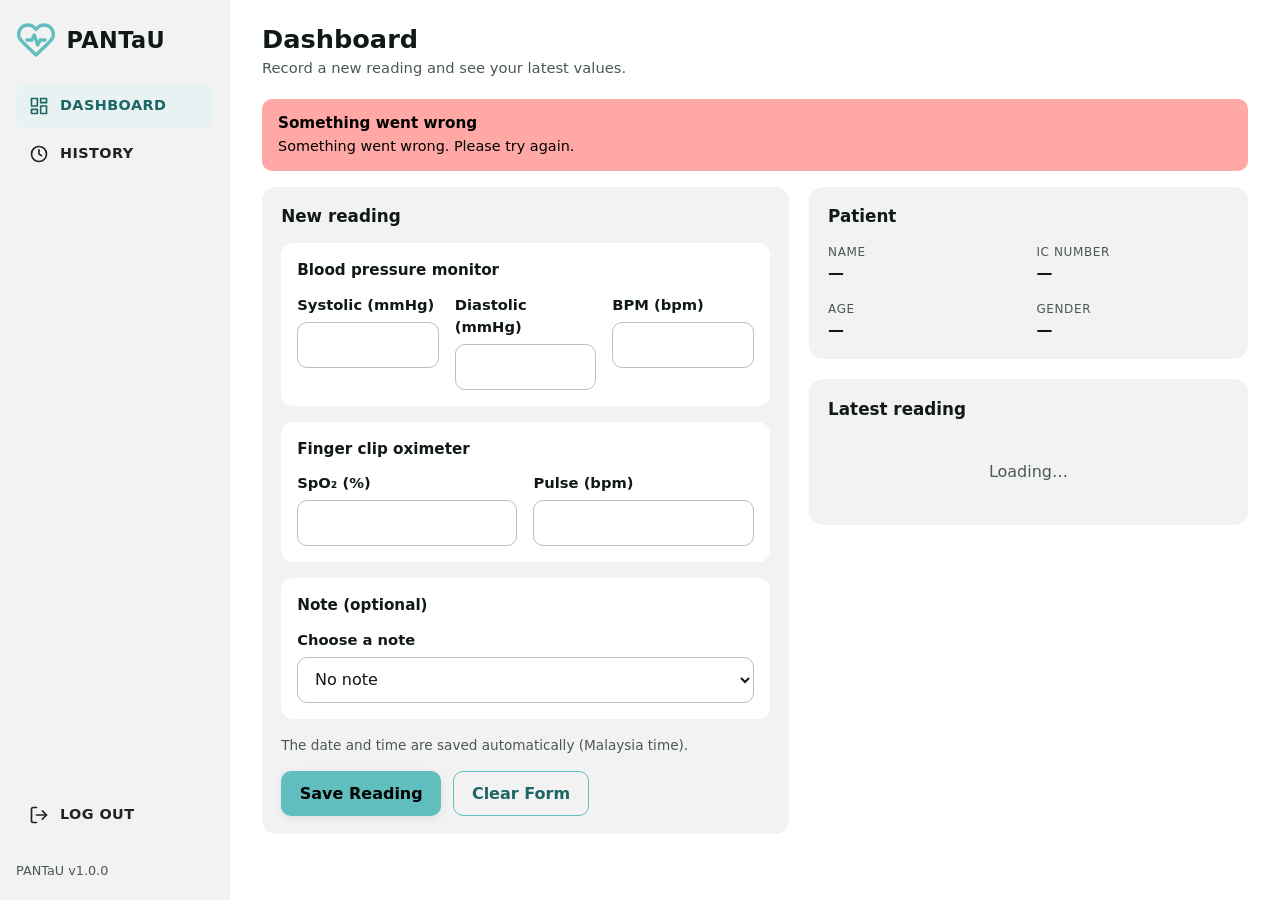
==== dashboard.html @ 0a1cf60d "first commit" ====
<!DOCTYPE html>
<html lang="en">
<head>
  <meta charset="UTF-8">
  <meta name="viewport" content="width=device-width, initial-scale=1.0">
  <title>PANTaU — Dashboard</title>
  <link rel="stylesheet" href="index.css">
</head>
<body>
  <div class="app">

    <!-- Sidebar (desktop) / bottom bar (phone) -->
    <aside class="sidebar">
      <div class="brand">
        <svg class="brand__logo" viewBox="0 0 24 24" fill="none" stroke="currentColor" stroke-width="2" stroke-linecap="round" stroke-linejoin="round" aria-hidden="true">
          <path d="M20.8 4.6a5.5 5.5 0 0 0-7.8 0L12 5.7l-1-1.1a5.5 5.5 0 0 0-7.8 7.8l1 1.1L12 21l7.8-7.5 1-1.1a5.5 5.5 0 0 0 0-7.8z"/>
          <polyline points="6.5 12 9.5 12 11 9 13 15 14.5 12 17.5 12"/>
        </svg>
        <span class="brand__name">PANTaU</span>
      </div>

      <nav class="nav" aria-label="Main menu">
        <button type="button" class="nav__item is-active" data-view="dashboard" aria-current="page">
          <svg viewBox="0 0 24 24" fill="none" stroke="currentColor" stroke-width="2" stroke-linecap="round" stroke-linejoin="round" aria-hidden="true"><rect x="3" y="3" width="7" height="9"/><rect x="14" y="3" width="7" height="5"/><rect x="14" y="12" width="7" height="9"/><rect x="3" y="16" width="7" height="5"/></svg>
          <span>Dashboard</span>
        </button>
        <button type="button" class="nav__item" data-view="history">
          <svg viewBox="0 0 24 24" fill="none" stroke="currentColor" stroke-width="2" stroke-linecap="round" stroke-linejoin="round" aria-hidden="true"><circle cx="12" cy="12" r="9"/><polyline points="12 7 12 12 15 14"/></svg>
          <span>History</span>
        </button>
        <button type="button" class="nav__item nav__item--logout" id="logoutBtn">
          <svg viewBox="0 0 24 24" fill="none" stroke="currentColor" stroke-width="2" stroke-linecap="round" stroke-linejoin="round" aria-hidden="true"><path d="M9 21H5a2 2 0 0 1-2-2V5a2 2 0 0 1 2-2h4"/><polyline points="16 17 21 12 16 7"/><line x1="21" y1="12" x2="9" y2="12"/></svg>
          <span>Log out</span>
        </button>
      </nav>

      <p class="sidebar__foot">PANTaU v1.0.0</p>
    </aside>

    <main class="main">
      <div class="mobile-brand">
        <svg class="brand__logo" viewBox="0 0 24 24" fill="none" stroke="currentColor" stroke-width="2" stroke-linecap="round" stroke-linejoin="round" aria-hidden="true">
          <path d="M20.8 4.6a5.5 5.5 0 0 0-7.8 0L12 5.7l-1-1.1a5.5 5.5 0 0 0-7.8 7.8l1 1.1L12 21l7.8-7.5 1-1.1a5.5 5.5 0 0 0 0-7.8z"/>
          <polyline points="6.5 12 9.5 12 11 9 13 15 14.5 12 17.5 12"/>
        </svg>
        <span>PANTaU</span>
      </div>

      <header class="topbar">
        <div>
          <h1 id="pageTitle">Dashboard</h1>
          <p id="pageSub">Record a new reading and see your latest values.</p>
        </div>
      </header>

      <div id="alertArea" aria-live="polite"></div>

      <!-- DASHBOARD VIEW -->
      <section id="view-dashboard" class="view">
        <div class="two-col">

          <!-- New reading form -->
          <div class="card">
            <h2 class="card__title">New reading</h2>
            <div id="formAlert" aria-live="polite"></div>
            <form id="readingForm" class="form" novalidate>

              <div class="group" role="group" aria-labelledby="bpTitle">
                <h3 class="group__title" id="bpTitle">Blood pressure monitor</h3>
                <div class="form-grid">
                  <div class="field">
                    <label for="systolic">Systolic (mmHg)</label>
                    <input class="input" id="systolic" type="number" inputmode="numeric" step="1" aria-describedby="systolic-error">
                    <p class="field__error" id="systolic-error" hidden></p>
                  </div>
                  <div class="field">
                    <label for="diastolic">Diastolic (mmHg)</label>
                    <input class="input" id="diastolic" type="number" inputmode="numeric" step="1" aria-describedby="diastolic-error">
                    <p class="field__error" id="diastolic-error" hidden></p>
                  </div>
                  <div class="field">
                    <label for="bpBpm">BPM (bpm)</label>
                    <input class="input" id="bpBpm" type="number" inputmode="numeric" step="1" aria-describedby="bpBpm-error">
                    <p class="field__error" id="bpBpm-error" hidden></p>
                  </div>
                </div>
              </div>

              <div class="group" role="group" aria-labelledby="oxiTitle">
                <h3 class="group__title" id="oxiTitle">Finger clip oximeter</h3>
                <div class="form-grid">
                  <div class="field">
                    <label for="spo2">SpO₂ (%)</label>
                    <input class="input" id="spo2" type="number" inputmode="numeric" step="1" aria-describedby="spo2-error">
                    <p class="field__error" id="spo2-error" hidden></p>
                  </div>
                  <div class="field">
                    <label for="oxiBpm">Pulse (bpm)</label>
                    <input class="input" id="oxiBpm" type="number" inputmode="numeric" step="1" aria-describedby="oxiBpm-error">
                    <p class="field__error" id="oxiBpm-error" hidden></p>
                  </div>
                </div>
              </div>

              <div class="group" role="group" aria-labelledby="noteTitle">
                <h3 class="group__title" id="noteTitle">Note (optional)</h3>
                <div class="form-grid">
                  <div class="field">
                    <label for="noteSelect">Choose a note</label>
                    <select class="input" id="noteSelect">
                      <option value="">No note</option>
                      <option>Before eating</option>
                      <option>After eating</option>
                      <option>Sleeping</option>
                      <option>Woke up early morning</option>
                      <option>Lying down</option>
                      <option>Sitting</option>
                      <option value="__other">Other (type your own)</option>
                    </select>
                  </div>
                  <div class="field" id="noteOtherField" hidden>
                    <label for="noteOther">Your note</label>
                    <input class="input" id="noteOther" type="text" maxlength="100" aria-describedby="noteOther-error">
                    <p class="field__error" id="noteOther-error" hidden></p>
                  </div>
                </div>
              </div>

              <p class="hint">The date and time are saved automatically (Malaysia time).</p>

              <div class="actions">
                <button type="submit" class="btn btn--primary" id="saveBtn">Save Reading</button>
                <button type="button" class="btn btn--outline" id="clearBtn">Clear Form</button>
              </div>
            </form>
          </div>

          <!-- Patient + latest reading -->
          <div class="col">
            <div class="card">
              <h2 class="card__title">Patient</h2>
              <dl class="patient">
                <div class="kv"><dt>Name</dt><dd id="ptName">—</dd></div>
                <div class="kv"><dt>IC number</dt><dd id="ptIc">—</dd></div>
                <div class="kv"><dt>Age</dt><dd id="ptAge">—</dd></div>
                <div class="kv"><dt>Gender</dt><dd id="ptGender">—</dd></div>
              </dl>
            </div>

            <div class="card">
              <h2 class="card__title">Latest reading</h2>
              <p class="empty" id="latestEmpty">Loading…</p>
              <div id="latestWrap" hidden>
                <div class="stats">
                  <div class="stat"><p class="stat__label">Blood pressure</p><p class="stat__value"><span id="latBp">—</span><span class="stat__unit">mmHg</span></p></div>
                  <div class="stat"><p class="stat__label">BPM (BP monitor)</p><p class="stat__value"><span id="latBpBpm">—</span><span class="stat__unit">bpm</span></p></div>
                  <div class="stat"><p class="stat__label">SpO₂</p><p class="stat__value"><span id="latSpo2">—</span><span class="stat__unit">%</span></p></div>
                  <div class="stat"><p class="stat__label">Pulse (oximeter)</p><p class="stat__value"><span id="latOxi">—</span><span class="stat__unit">bpm</span></p></div>
                </div>
                <p class="hint" id="latMeta"></p>
              </div>
            </div>
          </div>

        </div>
      </section>

      <!-- HISTORY VIEW -->
      <section id="view-history" class="view" hidden>
        <div class="card">

          <!-- Only shown when printing / saving as PDF -->
          <div class="print-only print-header">
            <h2>PANTaU — Pemantauan Aktiviti Nadi dan TekAnan dalam Unit</h2>
            <div class="print-meta">
              <span>Name: <strong id="printName"></strong></span>
              <span>IC number: <strong id="printIc"></strong></span>
              <span>Age / Gender: <strong id="printAgeGender"></strong></span>
              <span>Printed: <strong id="printDate"></strong></span>
            </div>
          </div>

          <div class="card__head no-print">
            <h2 class="card__title">All readings <span class="hint" id="historyCount"></span></h2>
            <button type="button" class="btn btn--outline" id="printBtn">
              <svg viewBox="0 0 24 24" fill="none" stroke="currentColor" stroke-width="2" stroke-linecap="round" stroke-linejoin="round" aria-hidden="true"><polyline points="6 9 6 2 18 2 18 9"/><path d="M6 18H4a2 2 0 0 1-2-2v-5a2 2 0 0 1 2-2h16a2 2 0 0 1 2 2v5a2 2 0 0 1-2 2h-2"/><rect x="6" y="14" width="12" height="8"/></svg>
              Print / Export PDF
            </button>
          </div>

          <p class="empty" id="historyEmpty">Loading readings…</p>

          <div class="table-wrap" id="tableWrap" hidden>
            <table id="readingsTable">
              <thead>
                <tr>
                  <th class="num">No.</th>
                  <th>Date</th>
                  <th>Time</th>
                  <th class="num">Systolic (mmHg)</th>
                  <th class="num">Diastolic (mmHg)</th>
                  <th class="num">BPM (BP monitor)</th>
                  <th class="num">SpO₂ (%)</th>
                  <th class="num">Pulse (oximeter)</th>
                  <th>Note</th>
                </tr>
              </thead>
              <tbody id="readingsBody"></tbody>
            </table>
          </div>
          <p class="hint table-note">Times are shown in Malaysia time (UTC+8).</p>
        </div>
      </section>

      <noscript><p class="hint">Please turn on JavaScript to use PANTaU.</p></noscript>
    </main>
  </div>

  <script src="common.js"></script>
  <script src="dashboard.js"></script>
</body>
</html>
---- index.css ----
/* ==========================================================
   PANTaU — Pemantauan Aktiviti Nadi dan TekAnan dalam Unit
   Shared stylesheet (light theme)
   ========================================================== */

:root {
  /** Base text colors */
  --cffy-theme-light-a0: #ffffff;
  --cffy-theme-dark-a0: #000000;

  /** Theme primary colors */
  --cffy-theme-primary-a0: #85ffff;
  --cffy-theme-primary-a10: #73dede;
  --cffy-theme-primary-a20: #61bebe;

  /** Theme surface colors */
  --cffy-theme-surface-a0: #fff;
  --cffy-theme-surface-a10: #f2f2f2;
  --cffy-theme-surface-a20: #e4e4e4;
  --cffy-theme-surface-a30: #d7d7d7;
  --cffy-theme-surface-a40: #cacaca;
  --cffy-theme-surface-a50: #bdbdbd;

  /** Theme tonal surface colors */
  --cffy-theme-surface-tonal-a0: #f5ffff;
  --cffy-theme-surface-tonal-a10: #e9f2f2;
  --cffy-theme-surface-tonal-a20: #dde4e4;
  --cffy-theme-surface-tonal-a30: #d0d7d7;
  --cffy-theme-surface-tonal-a40: #c5caca;
  --cffy-theme-surface-tonal-a50: #b9bebd;

  /** Success colors */
  --cffy-theme-success-a0: #cdffbf;
  --cffy-theme-success-a10: #d5ffc9;
  --cffy-theme-success-a20: #dcffd3;

  /** Warning colors */
  --cffy-theme-warning-a0: #ffbc5e;
  --cffy-theme-warning-a10: #ffc77a;
  --cffy-theme-warning-a20: #ffd194;

  /** Danger colors */
  --cffy-theme-danger-a0: #ff8080;
  --cffy-theme-danger-a10: #ff9493;
  --cffy-theme-danger-a20: #ffa8a5;

  /** Info colors */
  --cffy-theme-info-a0: #87d1ff;
  --cffy-theme-info-a10: #9ad8ff;
  --cffy-theme-info-a20: #addfff;

  /* Semantic helpers */
  --text: #111818;
  --text-muted: #4b5757;
  --link: #1d6666;
  --focus: #1d6666;
  --error-text: #a12d2d;
  --radius: 14px;
  --radius-sm: 10px;
  --shadow: 0 2px 8px rgba(0, 0, 0, 0.08);
  --font: "Aptos", "Segoe UI", system-ui, -apple-system, Roboto, "Helvetica Neue", Arial, sans-serif;
}

/* ---------- Reset / base ---------- */
*, *::before, *::after { box-sizing: border-box; }
html { -webkit-text-size-adjust: 100%; }
body {
  margin: 0;
  font-family: var(--font);
  font-size: 16px;
  line-height: 1.5;
  color: var(--text);
  background: var(--cffy-theme-surface-tonal-a0);
}
h1, h2, h3, p, dl, dd { margin: 0; }
button, input, select { font: inherit; color: inherit; }
[hidden] { display: none !important; }
:focus-visible { outline: 3px solid var(--focus); outline-offset: 2px; }

/* ---------- Brand ---------- */
.brand { display: flex; align-items: center; gap: 0.65rem; }
.brand__logo { width: 40px; height: 40px; flex: none; color: var(--cffy-theme-primary-a20); }
.brand__name { font-size: 1.4rem; font-weight: 800; letter-spacing: 0.02em; line-height: 1.1; }
.tagline { font-size: 0.82rem; color: var(--text-muted); line-height: 1.3; }

/* ---------- Buttons ---------- */
.btn {
  display: inline-flex;
  align-items: center;
  justify-content: center;
  gap: 0.5rem;
  min-height: 44px;
  padding: 0.6rem 1.1rem;
  border: 1px solid transparent;
  border-radius: var(--radius-sm);
  font-weight: 700;
  cursor: pointer;
  text-decoration: none;
  transition: background 0.15s ease, box-shadow 0.15s ease;
}
.btn svg { width: 18px; height: 18px; flex: none; }
.btn--primary { background: var(--cffy-theme-primary-a20); color: var(--cffy-theme-dark-a0); box-shadow: var(--shadow); }
.btn--primary:hover { background: var(--cffy-theme-primary-a10); }
.btn--outline { background: transparent; border-color: var(--cffy-theme-primary-a20); color: var(--link); }
.btn--outline:hover { background: var(--cffy-theme-surface-tonal-a10); }
.btn--block { width: 100%; }
.btn:disabled { opacity: 0.6; cursor: not-allowed; }

/* ---------- Forms ---------- */
.form { display: grid; gap: 1rem; }
.field { display: flex; flex-direction: column; gap: 0.35rem; min-width: 0; }
.field label { font-weight: 600; font-size: 0.92rem; }
.input {
  width: 100%;
  min-height: 46px;
  padding: 0.6rem 0.8rem;
  border: 1px solid var(--cffy-theme-surface-a50);
  border-radius: var(--radius-sm);
  background: var(--cffy-theme-surface-a0);
}
.input:focus { border-color: var(--focus); }
.input[aria-invalid="true"] { border-color: #c24a4a; background: #fff6f6; }
.field__error { color: var(--error-text); font-size: 0.85rem; font-weight: 600; }
.hint { font-size: 0.85rem; color: var(--text-muted); }
.input-group { position: relative; }
.input-group .input { padding-right: 4.5rem; }
.toggle {
  position: absolute;
  right: 0.35rem;
  top: 50%;
  transform: translateY(-50%);
  min-height: 36px;
  padding: 0 0.7rem;
  border: 0;
  border-radius: 8px;
  background: transparent;
  color: var(--link);
  font-weight: 700;
  cursor: pointer;
}
.toggle:hover { background: var(--cffy-theme-surface-tonal-a10); }

/* ---------- Alerts ---------- */
.alert {
  display: flex;
  flex-direction: column;
  gap: 0.1rem;
  padding: 0.8rem 1rem;
  border-radius: var(--radius-sm);
  color: var(--cffy-theme-dark-a0);
}
.alert strong { font-size: 0.95rem; }
.alert span { font-size: 0.9rem; }
.alert--success { background: var(--cffy-theme-success-a0); }
.alert--warning { background: var(--cffy-theme-warning-a20); }
.alert--danger { background: var(--cffy-theme-danger-a20); }
.alert--info { background: var(--cffy-theme-info-a20); }
#authAlert:not(:empty), #alertArea:not(:empty), #formAlert:not(:empty) { margin-bottom: 1rem; }

/* ---------- Auth pages (log in / sign up / offline) ---------- */
.auth { min-height: 100vh; display: flex; align-items: center; justify-content: center; padding: 1.5rem 1rem; }
.auth-card {
  width: 100%;
  max-width: 440px;
  padding: 1.75rem 1.5rem;
  background: var(--cffy-theme-surface-a0);
  border-radius: 20px;
  box-shadow: 0 8px 30px rgba(0, 0, 0, 0.08);
}
.auth-card .brand { margin-bottom: 1.25rem; }
.tabs {
  display: grid;
  grid-template-columns: 1fr 1fr;
  gap: 4px;
  padding: 4px;
  margin-bottom: 1.25rem;
  background: var(--cffy-theme-surface-a10);
  border-radius: 12px;
}
.tab {
  min-height: 42px;
  border: 0;
  border-radius: 9px;
  background: transparent;
  color: var(--text-muted);
  font-weight: 700;
  cursor: pointer;
}
.tab[aria-selected="true"] { background: var(--cffy-theme-surface-a0); color: var(--text); box-shadow: var(--shadow); }
.foot { margin-top: 1.25rem; font-size: 0.82rem; color: var(--text-muted); text-align: center; }
.offline-icon { width: 56px; height: 56px; color: var(--cffy-theme-primary-a20); margin-bottom: 0.5rem; }
.center { text-align: center; }
.center .brand { justify-content: center; }
.stack-sm { display: grid; gap: 0.75rem; }

/* ---------- App shell (dashboard) ---------- */
.app { display: grid; grid-template-columns: 230px minmax(0, 1fr); min-height: 100vh; background: var(--cffy-theme-surface-a0); }
.sidebar {
  position: sticky;
  top: 0;
  height: 100vh;
  display: flex;
  flex-direction: column;
  gap: 1.5rem;
  padding: 1.25rem 1rem;
  background: var(--cffy-theme-surface-a10);
}
.nav { display: flex; flex-direction: column; gap: 0.25rem; flex: 1; }
.nav__item {
  display: flex;
  align-items: center;
  gap: 0.7rem;
  padding: 0.7rem 0.8rem;
  border: 0;
  border-radius: 10px;
  background: transparent;
  color: #222;
  font-size: 0.9rem;
  font-weight: 700;
  letter-spacing: 0.03em;
  text-transform: uppercase;
  text-align: left;
  cursor: pointer;
}
.nav__item svg { width: 20px; height: 20px; flex: none; }
.nav__item:hover { background: var(--cffy-theme-surface-a20); }
.nav__item.is-active { background: var(--cffy-theme-surface-tonal-a10); color: var(--link); }
.nav__item--logout { margin-top: auto; }
.sidebar__foot { font-size: 0.8rem; color: var(--text-muted); }

.main { min-width: 0; padding: 1.5rem 2rem 3rem; }
.mobile-brand { display: none; }
.topbar { display: flex; justify-content: space-between; align-items: flex-start; gap: 1rem; margin-bottom: 1.25rem; }
.topbar h1 { font-size: 1.6rem; font-weight: 800; line-height: 1.2; }
.topbar p { margin-top: 0.15rem; font-size: 0.92rem; color: var(--text-muted); }

/* ---------- Cards and layout ---------- */
.two-col { display: grid; grid-template-columns: minmax(0, 1.2fr) minmax(0, 1fr); gap: 1.25rem; align-items: start; }
.col { display: grid; gap: 1.25rem; min-width: 0; }
.card { padding: 1.1rem 1.2rem; background: var(--cffy-theme-surface-a10); border-radius: var(--radius); }
.card__title { font-size: 1.05rem; font-weight: 700; margin-bottom: 0.85rem; }
.card__head { display: flex; justify-content: space-between; align-items: center; flex-wrap: wrap; gap: 0.75rem; margin-bottom: 0.9rem; }
.card__head .card__title { margin-bottom: 0; }

.group { padding: 1rem; background: var(--cffy-theme-surface-a0); border-radius: 12px; }
.group__title { margin-bottom: 0.75rem; font-size: 0.95rem; font-weight: 700; }
.form-grid { display: grid; grid-template-columns: repeat(auto-fit, minmax(140px, 1fr)); gap: 1rem; }
.actions { display: flex; flex-wrap: wrap; gap: 0.75rem; }

.patient { display: grid; grid-template-columns: repeat(2, minmax(0, 1fr)); gap: 0.9rem 1rem; }
.kv dt { font-size: 0.75rem; letter-spacing: 0.05em; text-transform: uppercase; color: var(--text-muted); }
.kv dd { font-weight: 700; overflow-wrap: anywhere; }

.stats { display: grid; grid-template-columns: repeat(auto-fit, minmax(130px, 1fr)); gap: 0.9rem; }
.stat { padding: 0.85rem 1rem; background: var(--cffy-theme-surface-a0); border-left: 4px solid var(--cffy-theme-primary-a20); border-radius: 12px; }
.stat__label { font-size: 0.8rem; color: var(--text-muted); }
.stat__value { font-size: 1.6rem; font-weight: 800; line-height: 1.25; }
.stat__unit { margin-left: 0.25rem; font-size: 0.8rem; font-weight: 700; color: var(--text-muted); }
#latMeta { margin-top: 0.75rem; }

/* ---------- Table ---------- */
.table-wrap { overflow-x: auto; background: var(--cffy-theme-surface-a0); border: 1px solid var(--cffy-theme-surface-a30); border-radius: 12px; }
table { width: 100%; min-width: 780px; border-collapse: collapse; font-size: 0.92rem; }
th, td { padding: 0.7rem 0.8rem; text-align: left; white-space: nowrap; border-bottom: 1px solid var(--cffy-theme-surface-a20); }
thead th { background: var(--cffy-theme-surface-tonal-a10); font-size: 0.76rem; letter-spacing: 0.04em; text-transform: uppercase; }
tbody tr:nth-child(even) { background: #fafafa; }
tbody tr:last-child td { border-bottom: 0; }
.num { text-align: center; }
td.note { white-space: normal; min-width: 150px; }
.tag { display: inline-block; padding: 0.15rem 0.65rem; border-radius: 999px; background: var(--cffy-theme-info-a20); font-size: 0.78rem; font-weight: 700; overflow-wrap: anywhere; }
.empty { padding: 1.5rem; text-align: center; color: var(--text-muted); }
.table-note { margin-top: 0.6rem; }

/* ---------- Print (Print / Export PDF) ---------- */
.print-only { display: none; }

@media print {
  @page { margin: 14mm; }
  body { background: #fff; color: #000; font-size: 11pt; }
  .sidebar, .topbar, .mobile-brand, .no-print, #view-dashboard, #alertArea { display: none !important; }
  .app { display: block; }
  .main { padding: 0; }
  .card { padding: 0; background: #fff; }
  .print-only { display: block; }
  .print-header { margin-bottom: 12px; padding-bottom: 8px; border-bottom: 2px solid #000; }
  .print-header h2 { font-size: 15pt; }
  .print-meta { display: grid; grid-template-columns: repeat(2, 1fr); gap: 2px 16px; margin-top: 6px; font-size: 10pt; }
  .table-wrap { overflow: visible; border: 0; }
  table { min-width: 0; font-size: 9.5pt; }
  th, td { padding: 0.3rem 0.4rem; white-space: normal; border: 1px solid #888; }
  thead { display: table-header-group; }
  thead th { background: #e9f2f2 !important; -webkit-print-color-adjust: exact; print-color-adjust: exact; }
  tbody tr:nth-child(even) { background: #fff; }
  tr { break-inside: avoid; }
  .tag { padding: 0; background: none; font-weight: 400; }
}

/* ---------- Responsive ---------- */
@media (max-width: 980px) {
  .two-col { grid-template-columns: minmax(0, 1fr); }
}

@media (max-width: 760px) {
  .app { grid-template-columns: minmax(0, 1fr); }
  .sidebar {
    position: fixed;
    top: auto;
    right: 0;
    bottom: 0;
    left: 0;
    z-index: 20;
    height: auto;
    flex-direction: row;
    gap: 0;
    padding: 0.35rem 0.5rem;
    box-shadow: 0 -2px 10px rgba(0, 0, 0, 0.1);
  }
  .sidebar .brand, .sidebar__foot { display: none; }
  .nav { flex-direction: row; justify-content: space-around; width: 100%; }
  .nav__item {
    flex: 1;
    flex-direction: column;
    justify-content: center;
    gap: 0.15rem;
    padding: 0.4rem 0.2rem;
    font-size: 0.72rem;
    letter-spacing: 0;
    text-transform: none;
    text-align: center;
  }
  .nav__item--logout { margin-top: 0; }
  .main { padding: 1rem 1rem 6rem; }
  .mobile-brand { display: flex; align-items: center; gap: 0.5rem; margin-bottom: 1rem; font-weight: 800; font-size: 1.15rem; }
  .mobile-brand .brand__logo { width: 30px; height: 30px; }
  .topbar h1 { font-size: 1.35rem; }
  .actions .btn { flex: 1; }
}
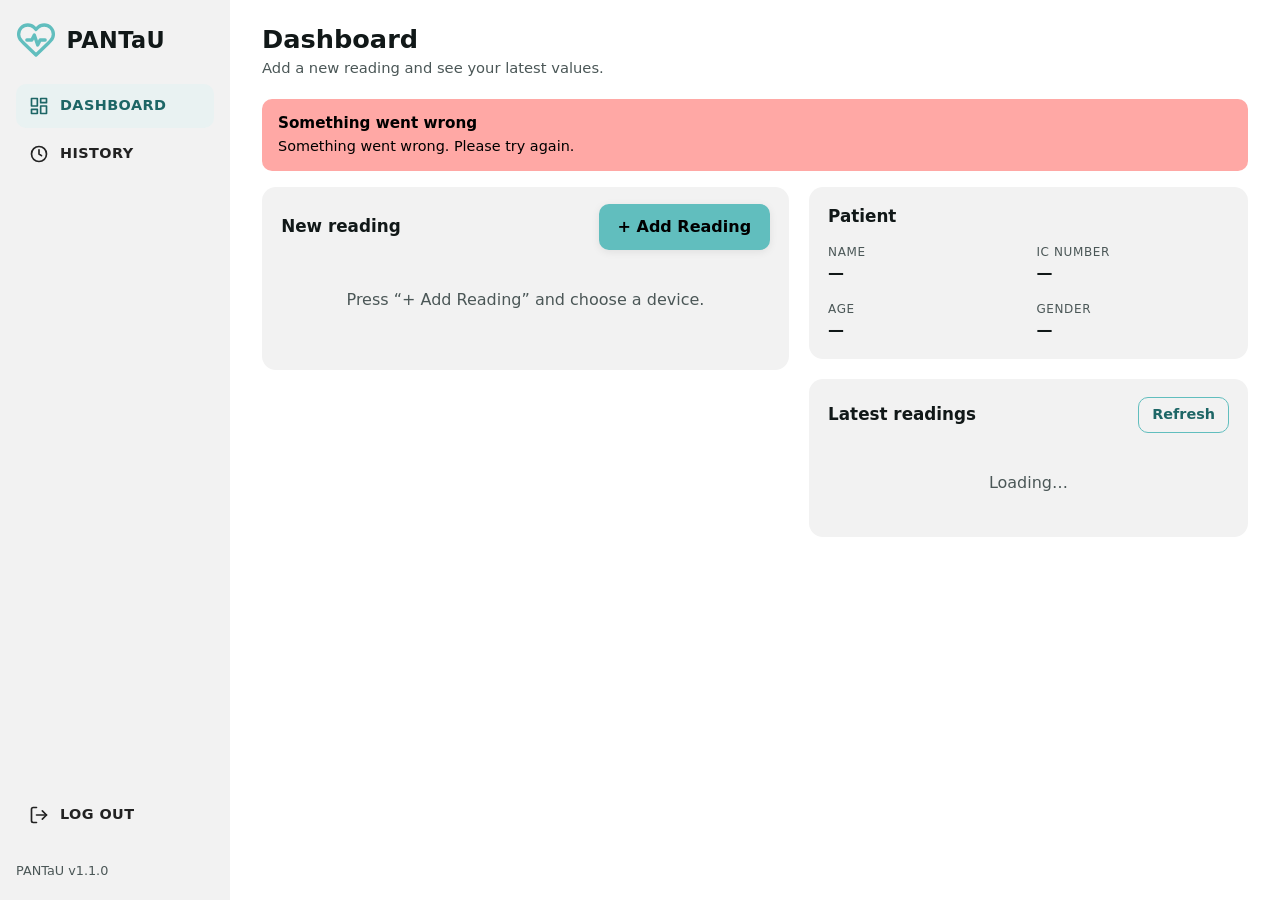
==== commit 6e82a599: "some change in user dashboard" ====
--- a/dashboard.html
+++ b/dashboard.html
@@ -34,7 +34,7 @@
         </button>
       </nav>
 
-      <p class="sidebar__foot">PANTaU v1.0.0</p>
+      <p class="sidebar__foot">PANTaU v1.1.0</p>
     </aside>
 
     <main class="main">
@@ -49,7 +49,7 @@
       <header class="topbar">
         <div>
           <h1 id="pageTitle">Dashboard</h1>
-          <p id="pageSub">Record a new reading and see your latest values.</p>
+          <p id="pageSub">Add a new reading and see your latest values.</p>
         </div>
       </header>
 
@@ -57,52 +57,39 @@
 
       <!-- DASHBOARD VIEW -->
       <section id="view-dashboard" class="view">
+
+        <!-- Shown when a reading was saved for now on this device but not submitted yet -->
+        <div class="banner" id="draftBanner" hidden>
+          <p id="draftText">You have an unfinished reading saved on this device.</p>
+          <div class="actions">
+            <button type="button" class="btn btn--primary btn--small" id="draftContinue">Continue</button>
+            <button type="button" class="btn btn--outline btn--small" id="draftDiscard">Discard</button>
+          </div>
+        </div>
+
         <div class="two-col">
 
-          <!-- New reading form -->
+          <!-- New reading -->
           <div class="card">
-            <h2 class="card__title">New reading</h2>
+            <div class="card__head">
+              <h2 class="card__title">New reading</h2>
+              <button type="button" class="btn btn--primary" id="addDeviceBtn" aria-expanded="false" aria-controls="deviceMenu">+ Add Reading</button>
+            </div>
+
+            <div class="device-menu" id="deviceMenu" role="group" aria-label="Choose a device" hidden>
+              <button type="button" class="device-option" data-device-option="oximeter"><strong>Oximeter</strong><span>SpO₂ and pulse</span></button>
+              <button type="button" class="device-option" data-device-option="bp"><strong>Blood Pressure Monitor</strong><span>Systolic, diastolic, BPM</span></button>
+              <button type="button" class="device-option" data-device-option="glucose"><strong>Blood Glucose Monitor</strong><span>mmol/L or mg/dL</span></button>
+            </div>
+
             <div id="formAlert" aria-live="polite"></div>
+
             <form id="readingForm" class="form" novalidate>
-
-              <div class="group" role="group" aria-labelledby="bpTitle">
-                <h3 class="group__title" id="bpTitle">Blood pressure monitor</h3>
-                <div class="form-grid">
-                  <div class="field">
-                    <label for="systolic">Systolic (mmHg)</label>
-                    <input class="input" id="systolic" type="number" inputmode="numeric" step="1" aria-describedby="systolic-error">
-                    <p class="field__error" id="systolic-error" hidden></p>
-                  </div>
-                  <div class="field">
-                    <label for="diastolic">Diastolic (mmHg)</label>
-                    <input class="input" id="diastolic" type="number" inputmode="numeric" step="1" aria-describedby="diastolic-error">
-                    <p class="field__error" id="diastolic-error" hidden></p>
-                  </div>
-                  <div class="field">
-                    <label for="bpBpm">BPM (bpm)</label>
-                    <input class="input" id="bpBpm" type="number" inputmode="numeric" step="1" aria-describedby="bpBpm-error">
-                    <p class="field__error" id="bpBpm-error" hidden></p>
-                  </div>
-                </div>
-              </div>
-
-              <div class="group" role="group" aria-labelledby="oxiTitle">
-                <h3 class="group__title" id="oxiTitle">Finger clip oximeter</h3>
-                <div class="form-grid">
-                  <div class="field">
-                    <label for="spo2">SpO₂ (%)</label>
-                    <input class="input" id="spo2" type="number" inputmode="numeric" step="1" aria-describedby="spo2-error">
-                    <p class="field__error" id="spo2-error" hidden></p>
-                  </div>
-                  <div class="field">
-                    <label for="oxiBpm">Pulse (bpm)</label>
-                    <input class="input" id="oxiBpm" type="number" inputmode="numeric" step="1" aria-describedby="oxiBpm-error">
-                    <p class="field__error" id="oxiBpm-error" hidden></p>
-                  </div>
-                </div>
-              </div>
-
-              <div class="group" role="group" aria-labelledby="noteTitle">
+              <p class="empty" id="devicesEmpty">Press “+ Add Reading” and choose a device.</p>
+
+              <div id="devices" class="form"></div>
+
+              <div class="group" id="noteGroup" role="group" aria-labelledby="noteTitle" hidden>
                 <h3 class="group__title" id="noteTitle">Note (optional)</h3>
                 <div class="form-grid">
                   <div class="field">
@@ -111,10 +98,14 @@
                       <option value="">No note</option>
                       <option>Before eating</option>
                       <option>After eating</option>
+                      <option>Fasting</option>
                       <option>Sleeping</option>
                       <option>Woke up early morning</option>
                       <option>Lying down</option>
                       <option>Sitting</option>
+                      <option>Relaxing</option>
+                      <option>Walking</option>
+                      <option>Running</option>
                       <option value="__other">Other (type your own)</option>
                     </select>
                   </div>
@@ -126,16 +117,16 @@
                 </div>
               </div>
 
-              <p class="hint">The date and time are saved automatically (Malaysia time).</p>
-
-              <div class="actions">
-                <button type="submit" class="btn btn--primary" id="saveBtn">Save Reading</button>
+              <p class="hint" id="timeHint" hidden>“Save for now” keeps a reading on this device only. Press Submit to send everything to the database. The date and time are recorded automatically (Malaysia time).</p>
+
+              <div class="actions" id="formActions" hidden>
+                <button type="submit" class="btn btn--primary" id="saveBtn">Submit</button>
                 <button type="button" class="btn btn--outline" id="clearBtn">Clear Form</button>
               </div>
             </form>
           </div>
 
-          <!-- Patient + latest reading -->
+          <!-- Patient + latest readings -->
           <div class="col">
             <div class="card">
               <h2 class="card__title">Patient</h2>
@@ -148,17 +139,32 @@
             </div>
 
             <div class="card">
-              <h2 class="card__title">Latest reading</h2>
+              <div class="card__head">
+                <h2 class="card__title">Latest readings</h2>
+                <button type="button" class="btn btn--outline btn--small js-refresh">Refresh</button>
+              </div>
               <p class="empty" id="latestEmpty">Loading…</p>
-              <div id="latestWrap" hidden>
-                <div class="stats">
-                  <div class="stat"><p class="stat__label">Blood pressure</p><p class="stat__value"><span id="latBp">—</span><span class="stat__unit">mmHg</span></p></div>
-                  <div class="stat"><p class="stat__label">BPM (BP monitor)</p><p class="stat__value"><span id="latBpBpm">—</span><span class="stat__unit">bpm</span></p></div>
-                  <div class="stat"><p class="stat__label">SpO₂</p><p class="stat__value"><span id="latSpo2">—</span><span class="stat__unit">%</span></p></div>
-                  <div class="stat"><p class="stat__label">Pulse (oximeter)</p><p class="stat__value"><span id="latOxi">—</span><span class="stat__unit">bpm</span></p></div>
+              <div class="stats" id="latestWrap" hidden>
+                <div class="stat">
+                  <p class="stat__label">Blood pressure</p>
+                  <p class="stat__value"><span id="latBp">—</span><span class="stat__unit">mmHg</span></p>
+                  <p class="stat__sub" id="latBpSub"></p>
+                  <p class="stat__sub" id="latBpSub2" hidden></p>
+                  <p class="stat__time" id="latBpTime"></p>
                 </div>
-                <p class="hint" id="latMeta"></p>
+                <div class="stat">
+                  <p class="stat__label">Oximeter SpO₂</p>
+                  <p class="stat__value"><span id="latSpo2">—</span><span class="stat__unit">%</span></p>
+                  <p class="stat__sub" id="latSpo2Sub"></p>
+                  <p class="stat__time" id="latSpo2Time"></p>
+                </div>
+                <div class="stat">
+                  <p class="stat__label">Blood glucose</p>
+                  <p class="stat__value"><span id="latGlu">—</span><span class="stat__unit" id="latGluUnit"></span></p>
+                  <p class="stat__time" id="latGluTime"></p>
+                </div>
               </div>
+              <p class="hint" id="latUpdated"></p>
             </div>
           </div>
 
@@ -182,39 +188,153 @@
 
           <div class="card__head no-print">
             <h2 class="card__title">All readings <span class="hint" id="historyCount"></span></h2>
-            <button type="button" class="btn btn--outline" id="printBtn">
-              <svg viewBox="0 0 24 24" fill="none" stroke="currentColor" stroke-width="2" stroke-linecap="round" stroke-linejoin="round" aria-hidden="true"><polyline points="6 9 6 2 18 2 18 9"/><path d="M6 18H4a2 2 0 0 1-2-2v-5a2 2 0 0 1 2-2h16a2 2 0 0 1 2 2v5a2 2 0 0 1-2 2h-2"/><rect x="6" y="14" width="12" height="8"/></svg>
-              Print / Export PDF
-            </button>
+            <div class="actions">
+              <button type="button" class="btn btn--outline btn--small js-refresh">Refresh</button>
+              <button type="button" class="btn btn--outline btn--small" id="printBtn">
+                <svg viewBox="0 0 24 24" fill="none" stroke="currentColor" stroke-width="2" stroke-linecap="round" stroke-linejoin="round" aria-hidden="true"><polyline points="6 9 6 2 18 2 18 9"/><path d="M6 18H4a2 2 0 0 1-2-2v-5a2 2 0 0 1 2-2h16a2 2 0 0 1 2 2v5a2 2 0 0 1-2 2h-2"/><rect x="6" y="14" width="12" height="8"/></svg>
+                Print / Export PDF
+              </button>
+            </div>
           </div>
 
           <p class="empty" id="historyEmpty">Loading readings…</p>
 
-          <div class="table-wrap" id="tableWrap" hidden>
+          <!-- Table: computer and print -->
+          <div class="table-wrap history-table" id="tableWrap" hidden>
             <table id="readingsTable">
               <thead>
                 <tr>
                   <th class="num">No.</th>
                   <th>Date</th>
                   <th>Time</th>
-                  <th class="num">Systolic (mmHg)</th>
-                  <th class="num">Diastolic (mmHg)</th>
-                  <th class="num">BPM (BP monitor)</th>
-                  <th class="num">SpO₂ (%)</th>
-                  <th class="num">Pulse (oximeter)</th>
+                  <th class="num">BP Reading 1<small>sys/dia · BPM</small></th>
+                  <th class="num">BP Reading 2<small>sys/dia · BPM</small></th>
+                  <th class="num">SpO₂<small>%</small></th>
+                  <th class="num">Pulse<small>bpm</small></th>
+                  <th class="num">Glucose</th>
                   <th>Note</th>
                 </tr>
               </thead>
               <tbody id="readingsBody"></tbody>
             </table>
           </div>
-          <p class="hint table-note">Times are shown in Malaysia time (UTC+8).</p>
+
+          <!-- Cards: phone -->
+          <div class="history-cards" id="historyCards" hidden></div>
+
+          <p class="hint table-note">Times are shown in Malaysia time (UTC+8). Blood pressure is in mmHg.</p>
         </div>
       </section>
 
       <noscript><p class="hint">Please turn on JavaScript to use PANTaU.</p></noscript>
     </main>
   </div>
+
+  <!-- Device forms (copied into the page when the user picks a device) -->
+  <template id="tpl-oximeter">
+    <div class="group device-card" data-device="oximeter" role="group" aria-labelledby="oxiTitle">
+      <div class="device-card__head">
+        <h3 class="group__title" id="oxiTitle">Oximeter</h3>
+        <button type="button" class="link-btn" data-remove="oximeter">Remove</button>
+      </div>
+      <div class="form-grid">
+        <div class="field">
+          <label for="spo2">SpO₂ (%)</label>
+          <input class="input" id="spo2" type="text" inputmode="numeric" maxlength="3" data-digits aria-describedby="spo2-error">
+          <p class="field__error" id="spo2-error" hidden></p>
+        </div>
+        <div class="field">
+          <label for="oxiBpm">Oximeter BPM (bpm)</label>
+          <input class="input" id="oxiBpm" type="text" inputmode="numeric" maxlength="3" data-digits aria-describedby="oxiBpm-error">
+          <p class="field__error" id="oxiBpm-error" hidden></p>
+        </div>
+      </div>
+      <div class="actions">
+        <button type="button" class="btn btn--outline" data-save="oximeter">Save for now</button>
+      </div>
+    </div>
+  </template>
+
+  <template id="tpl-bp">
+    <div class="group device-card" data-device="bp" role="group" aria-labelledby="bpTitle">
+      <div class="device-card__head">
+        <h3 class="group__title" id="bpTitle">Blood Pressure Monitor</h3>
+        <button type="button" class="link-btn" data-remove="bp">Remove</button>
+      </div>
+      <p class="hint">Sit quietly first. Take Reading 1 and press Save for now. Wait 1 minute, then take Reading 2 (optional).</p>
+
+      <h4 class="subtitle">Reading 1</h4>
+      <div class="form-grid">
+        <div class="field">
+          <label for="bp1Sys">Systolic (mmHg)</label>
+          <input class="input" id="bp1Sys" type="text" inputmode="numeric" maxlength="3" data-digits aria-describedby="bp1Sys-error">
+          <p class="field__error" id="bp1Sys-error" hidden></p>
+        </div>
+        <div class="field">
+          <label for="bp1Dia">Diastolic (mmHg)</label>
+          <input class="input" id="bp1Dia" type="text" inputmode="numeric" maxlength="3" data-digits aria-describedby="bp1Dia-error">
+          <p class="field__error" id="bp1Dia-error" hidden></p>
+        </div>
+        <div class="field">
+          <label for="bp1Bpm">BPM (bpm)</label>
+          <input class="input" id="bp1Bpm" type="text" inputmode="numeric" maxlength="3" data-digits aria-describedby="bp1Bpm-error">
+          <p class="field__error" id="bp1Bpm-error" hidden></p>
+        </div>
+      </div>
+
+      <div class="timer" id="bpTimer"></div>
+
+      <h4 class="subtitle">Reading 2 (optional)</h4>
+      <div class="form-grid">
+        <div class="field">
+          <label for="bp2Sys">Systolic (mmHg)</label>
+          <input class="input" id="bp2Sys" type="text" inputmode="numeric" maxlength="3" data-digits aria-describedby="bp2Sys-error">
+          <p class="field__error" id="bp2Sys-error" hidden></p>
+        </div>
+        <div class="field">
+          <label for="bp2Dia">Diastolic (mmHg)</label>
+          <input class="input" id="bp2Dia" type="text" inputmode="numeric" maxlength="3" data-digits aria-describedby="bp2Dia-error">
+          <p class="field__error" id="bp2Dia-error" hidden></p>
+        </div>
+        <div class="field">
+          <label for="bp2Bpm">BPM (bpm)</label>
+          <input class="input" id="bp2Bpm" type="text" inputmode="numeric" maxlength="3" data-digits aria-describedby="bp2Bpm-error">
+          <p class="field__error" id="bp2Bpm-error" hidden></p>
+        </div>
+      </div>
+
+      <div class="actions">
+        <button type="button" class="btn btn--outline" data-save="bp">Save for now</button>
+      </div>
+    </div>
+  </template>
+
+  <template id="tpl-glucose">
+    <div class="group device-card" data-device="glucose" role="group" aria-labelledby="gluTitle">
+      <div class="device-card__head">
+        <h3 class="group__title" id="gluTitle">Blood Glucose Monitor</h3>
+        <button type="button" class="link-btn" data-remove="glucose">Remove</button>
+      </div>
+      <div class="form-grid">
+        <div class="field">
+          <label for="glucoseValue">Glucose level</label>
+          <input class="input" id="glucoseValue" type="text" inputmode="decimal" maxlength="5" data-decimal aria-describedby="glucoseValue-error glucoseHint">
+          <p class="field__error" id="glucoseValue-error" hidden></p>
+        </div>
+        <div class="field">
+          <label for="glucoseUnit">Unit</label>
+          <select class="input" id="glucoseUnit">
+            <option value="mmol/L" selected>mmol/L</option>
+            <option value="mg/dL">mg/dL</option>
+          </select>
+        </div>
+      </div>
+      <p class="hint" id="glucoseHint">Most meters in Malaysia show mmol/L, for example 5.6.</p>
+      <div class="actions">
+        <button type="button" class="btn btn--outline" data-save="glucose">Save for now</button>
+      </div>
+    </div>
+  </template>
 
   <script src="common.js"></script>
   <script src="dashboard.js"></script>
--- a/index.css
+++ b/index.css
@@ -251,12 +251,41 @@
 .kv dt { font-size: 0.75rem; letter-spacing: 0.05em; text-transform: uppercase; color: var(--text-muted); }
 .kv dd { font-weight: 700; overflow-wrap: anywhere; }
 
-.stats { display: grid; grid-template-columns: repeat(auto-fit, minmax(130px, 1fr)); gap: 0.9rem; }
+.stats { display: grid; grid-template-columns: repeat(auto-fit, minmax(150px, 1fr)); gap: 0.9rem; }
 .stat { padding: 0.85rem 1rem; background: var(--cffy-theme-surface-a0); border-left: 4px solid var(--cffy-theme-primary-a20); border-radius: 12px; }
 .stat__label { font-size: 0.8rem; color: var(--text-muted); }
 .stat__value { font-size: 1.6rem; font-weight: 800; line-height: 1.25; }
 .stat__unit { margin-left: 0.25rem; font-size: 0.8rem; font-weight: 700; color: var(--text-muted); }
 #latMeta { margin-top: 0.75rem; }
+
+/* ---------- Devices, saved-for-now banner, history cards ---------- */
+.btn--small { min-height: 36px; padding: 0.35rem 0.8rem; font-size: 0.9rem; }
+.link-btn { padding: 0.25rem 0.4rem; border: 0; background: transparent; color: var(--link); font-weight: 700; text-decoration: underline; cursor: pointer; }
+.device-menu { display: grid; grid-template-columns: repeat(auto-fit, minmax(160px, 1fr)); gap: 0.6rem; margin-bottom: 1rem; }
+.device-option { display: flex; flex-direction: column; gap: 0.15rem; padding: 0.75rem 0.9rem; text-align: left; background: var(--cffy-theme-surface-a0); border: 1px solid var(--cffy-theme-primary-a20); border-radius: 12px; cursor: pointer; }
+.device-option span { font-size: 0.82rem; color: var(--text-muted); }
+.device-option:hover:not(:disabled) { background: var(--cffy-theme-surface-tonal-a10); }
+.device-option:disabled { opacity: 0.5; border-color: var(--cffy-theme-surface-a40); cursor: not-allowed; }
+.device-card__head { display: flex; justify-content: space-between; align-items: center; gap: 0.5rem; margin-bottom: 0.4rem; }
+.device-card__head .group__title { margin-bottom: 0; }
+.device-card .hint { margin-bottom: 0.25rem; }
+.device-card .actions { margin-top: 0.9rem; }
+.subtitle { margin: 0.9rem 0 0.5rem; font-size: 0.8rem; font-weight: 700; letter-spacing: 0.05em; text-transform: uppercase; color: var(--text-muted); }
+.timer { margin-top: 0.9rem; padding: 0.6rem 0.8rem; border-radius: 10px; background: var(--cffy-theme-info-a20); font-weight: 600; }
+.timer--ready { background: var(--cffy-theme-success-a0); }
+.banner { display: flex; flex-wrap: wrap; align-items: center; justify-content: space-between; gap: 0.75rem; margin-bottom: 1.25rem; padding: 0.9rem 1rem; background: var(--cffy-theme-warning-a20); border-radius: var(--radius-sm); }
+.banner p { flex: 1 1 260px; font-weight: 600; }
+.stat__sub { font-size: 0.88rem; font-weight: 600; }
+.stat__time { margin-top: 0.25rem; font-size: 0.78rem; color: var(--text-muted); }
+.history-cards { display: none; }
+.entry-card { padding: 0.9rem 1rem; background: var(--cffy-theme-surface-a0); border: 1px solid var(--cffy-theme-surface-a30); border-radius: 12px; }
+.entry-card__head { display: flex; flex-wrap: wrap; justify-content: space-between; gap: 0.25rem 0.75rem; margin-bottom: 0.6rem; }
+.entry-card__head span { font-weight: 600; color: var(--text-muted); }
+.entry-card dl { display: grid; gap: 0.4rem; }
+.entry-card dt { font-size: 0.75rem; letter-spacing: 0.04em; text-transform: uppercase; color: var(--text-muted); }
+.entry-card dd { font-weight: 700; }
+.entry-card .tag { margin-top: 0.6rem; }
+th small { display: block; font-size: 0.7rem; font-weight: 600; letter-spacing: 0; text-transform: none; color: var(--text-muted); }
 
 /* ---------- Table ---------- */
 .table-wrap { overflow-x: auto; background: var(--cffy-theme-surface-a0); border: 1px solid var(--cffy-theme-surface-a30); border-radius: 12px; }
@@ -275,7 +304,7 @@
 .print-only { display: none; }
 
 @media print {
-  @page { margin: 14mm; }
+  @page { size: A4 landscape; margin: 12mm; }
   body { background: #fff; color: #000; font-size: 11pt; }
   .sidebar, .topbar, .mobile-brand, .no-print, #view-dashboard, #alertArea { display: none !important; }
   .app { display: block; }
@@ -292,6 +321,10 @@
   thead th { background: #e9f2f2 !important; -webkit-print-color-adjust: exact; print-color-adjust: exact; }
   tbody tr:nth-child(even) { background: #fff; }
   tr { break-inside: avoid; }
+  /* Same table layout on every device */
+  .history-cards { display: none !important; }
+  .history-table { display: block !important; }
+  th small { color: #000; }
   .tag { padding: 0; background: none; font-weight: 400; }
 }
 
@@ -334,4 +367,6 @@
   .mobile-brand .brand__logo { width: 30px; height: 30px; }
   .topbar h1 { font-size: 1.35rem; }
   .actions .btn { flex: 1; }
-}
+  .history-table { display: none; }
+  .history-cards { display: grid; gap: 0.75rem; }
+}
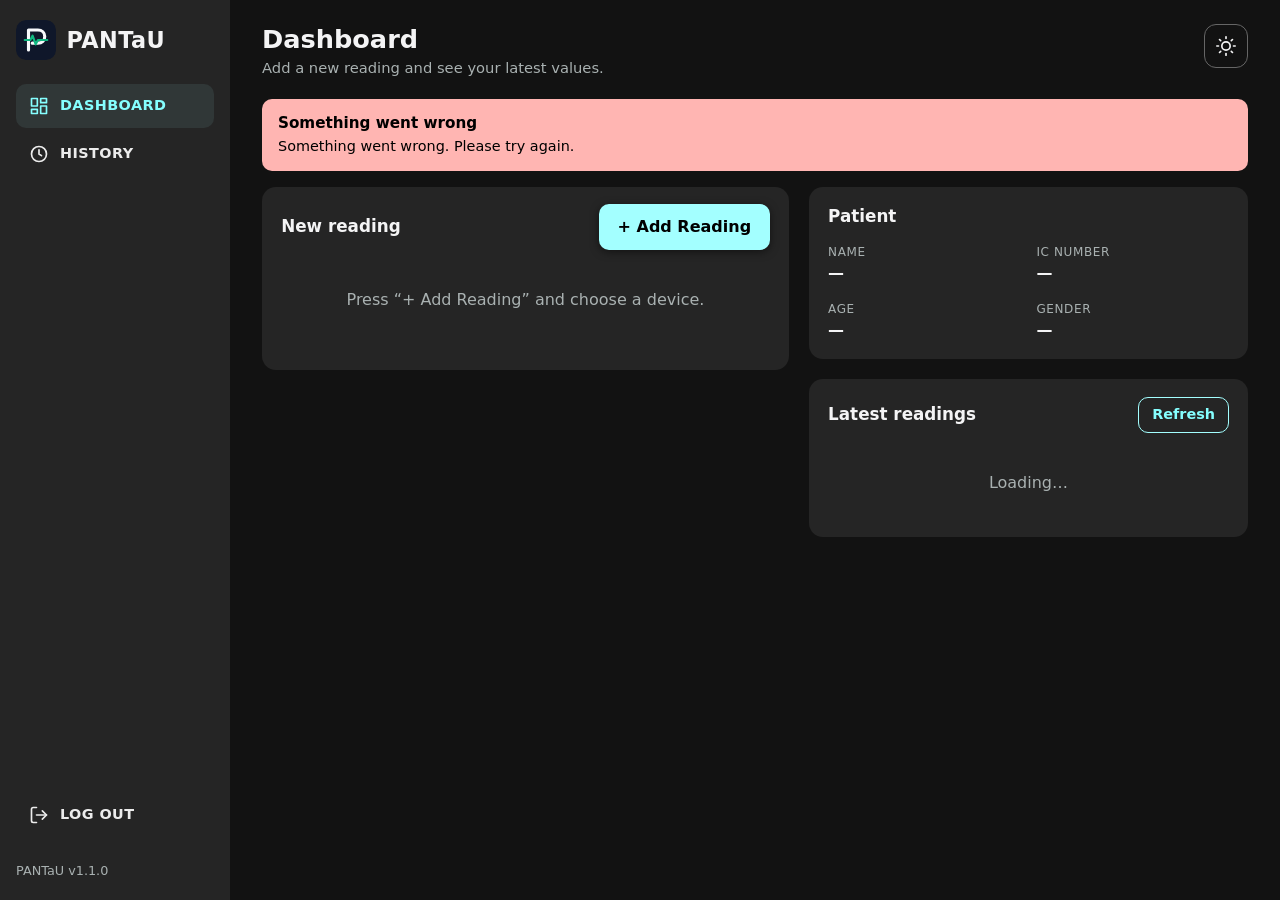
==== commit 82d03aa2: "creating homepage" ====
--- a/dashboard.html
+++ b/dashboard.html
@@ -4,6 +4,8 @@
   <meta charset="UTF-8">
   <meta name="viewport" content="width=device-width, initial-scale=1.0">
   <title>PANTaU — Dashboard</title>
+  <link rel="icon" type="image/svg+xml" href="PANTaU.svg">
+  <script src="theme.js"></script>
   <link rel="stylesheet" href="index.css">
 </head>
 <body>
@@ -12,10 +14,7 @@
     <!-- Sidebar (desktop) / bottom bar (phone) -->
     <aside class="sidebar">
       <div class="brand">
-        <svg class="brand__logo" viewBox="0 0 24 24" fill="none" stroke="currentColor" stroke-width="2" stroke-linecap="round" stroke-linejoin="round" aria-hidden="true">
-          <path d="M20.8 4.6a5.5 5.5 0 0 0-7.8 0L12 5.7l-1-1.1a5.5 5.5 0 0 0-7.8 7.8l1 1.1L12 21l7.8-7.5 1-1.1a5.5 5.5 0 0 0 0-7.8z"/>
-          <polyline points="6.5 12 9.5 12 11 9 13 15 14.5 12 17.5 12"/>
-        </svg>
+        <img class="brand__logo" src="PANTaU.svg" alt="" width="40" height="40">
         <span class="brand__name">PANTaU</span>
       </div>
 
@@ -39,10 +38,7 @@
 
     <main class="main">
       <div class="mobile-brand">
-        <svg class="brand__logo" viewBox="0 0 24 24" fill="none" stroke="currentColor" stroke-width="2" stroke-linecap="round" stroke-linejoin="round" aria-hidden="true">
-          <path d="M20.8 4.6a5.5 5.5 0 0 0-7.8 0L12 5.7l-1-1.1a5.5 5.5 0 0 0-7.8 7.8l1 1.1L12 21l7.8-7.5 1-1.1a5.5 5.5 0 0 0 0-7.8z"/>
-          <polyline points="6.5 12 9.5 12 11 9 13 15 14.5 12 17.5 12"/>
-        </svg>
+        <img class="brand__logo" src="PANTaU.svg" alt="" width="30" height="30">
         <span>PANTaU</span>
       </div>
 
@@ -51,6 +47,10 @@
           <h1 id="pageTitle">Dashboard</h1>
           <p id="pageSub">Add a new reading and see your latest values.</p>
         </div>
+        <button type="button" class="icon-btn" data-theme-toggle aria-label="Switch to light mode" aria-pressed="true">
+          <svg class="icon-sun" viewBox="0 0 24 24" aria-hidden="true"><circle cx="12" cy="12" r="5"/><line x1="12" y1="1" x2="12" y2="3"/><line x1="12" y1="21" x2="12" y2="23"/><line x1="4.22" y1="4.22" x2="5.64" y2="5.64"/><line x1="18.36" y1="18.36" x2="19.78" y2="19.78"/><line x1="1" y1="12" x2="3" y2="12"/><line x1="21" y1="12" x2="23" y2="12"/><line x1="4.22" y1="19.78" x2="5.64" y2="18.36"/><line x1="18.36" y1="5.64" x2="19.78" y2="4.22"/></svg>
+          <svg class="icon-moon" viewBox="0 0 24 24" aria-hidden="true"><path d="M21 12.79A9 9 0 1 1 11.21 3 7 7 0 0 0 21 12.79z"/></svg>
+        </button>
       </header>
 
       <div id="alertArea" aria-live="polite"></div>
--- a/index.css
+++ b/index.css
@@ -1,9 +1,11 @@
 /* ==========================================================
    PANTaU — Pemantauan Aktiviti Nadi dan TekAnan dalam Unit
-   Shared stylesheet (light theme)
+   Shared stylesheet (light + dark theme)
    ========================================================== */
 
 :root {
+  color-scheme: light;
+
   /** Base text colors */
   --cffy-theme-light-a0: #ffffff;
   --cffy-theme-dark-a0: #000000;
@@ -49,37 +51,113 @@
   --cffy-theme-info-a10: #9ad8ff;
   --cffy-theme-info-a20: #addfff;
 
-  /* Semantic helpers */
+  /* Semantic helpers (light) */
   --text: #111818;
   --text-muted: #4b5757;
   --link: #1d6666;
   --focus: #1d6666;
+  --accent: #178a8a;
   --error-text: #a12d2d;
+  --invalid-bg: #fff6f6;
+  --invalid-border: #c24a4a;
+  --stripe: #fafafa;
+  --nav-text: #222;
+  --page-bg: var(--cffy-theme-surface-tonal-a0);
+  --header-bg: rgba(245, 255, 255, 0.88);
+  --glow: rgba(97, 190, 190, 0.2);
+  --icon-tile: var(--cffy-theme-primary-a20);
+  --shadow: 0 2px 8px rgba(0, 0, 0, 0.08);
   --radius: 14px;
   --radius-sm: 10px;
-  --shadow: 0 2px 8px rgba(0, 0, 0, 0.08);
   --font: "Aptos", "Segoe UI", system-ui, -apple-system, Roboto, "Helvetica Neue", Arial, sans-serif;
+}
+
+:root[data-theme="dark"] {
+  color-scheme: dark;
+
+  /** Theme primary colors */
+  --cffy-theme-primary-a0: #85ffff;
+  --cffy-theme-primary-a10: #95ffff;
+  --cffy-theme-primary-a20: #a3ffff;
+
+  /** Theme surface colors */
+  --cffy-theme-surface-a0: #121212;
+  --cffy-theme-surface-a10: #252525;
+  --cffy-theme-surface-a20: #393939;
+  --cffy-theme-surface-a30: #4f4f4f;
+  --cffy-theme-surface-a40: #666;
+  --cffy-theme-surface-a50: #7d7d7d;
+
+  /** Theme tonal surface colors */
+  --cffy-theme-surface-tonal-a0: #1d2525;
+  --cffy-theme-surface-tonal-a10: #303737;
+  --cffy-theme-surface-tonal-a20: #444b4b;
+  --cffy-theme-surface-tonal-a30: #595f5f;
+  --cffy-theme-surface-tonal-a40: #6e7474;
+  --cffy-theme-surface-tonal-a50: #858a8a;
+
+  /** Success colors */
+  --cffy-theme-success-a0: #cdffbf;
+  --cffy-theme-success-a10: #d7ffcc;
+  --cffy-theme-success-a20: #e1ffd9;
+
+  /** Warning colors */
+  --cffy-theme-warning-a0: #ffbc5e;
+  --cffy-theme-warning-a10: #ffca83;
+  --cffy-theme-warning-a20: #ffd8a4;
+
+  /** Danger colors */
+  --cffy-theme-danger-a0: #ff8080;
+  --cffy-theme-danger-a10: #ff9b99;
+  --cffy-theme-danger-a20: #ffb5b2;
+
+  /** Info colors */
+  --cffy-theme-info-a0: #87d1ff;
+  --cffy-theme-info-a10: #a1dbff;
+  --cffy-theme-info-a20: #b9e4ff;
+
+  /* Semantic helpers (dark) */
+  --text: #f4f4f5;
+  --text-muted: #a9b1b1;
+  --link: #85ffff;
+  --focus: #85ffff;
+  --accent: #85ffff;
+  --error-text: #ffb5b2;
+  --invalid-bg: #2b1c1c;
+  --invalid-border: #ff8080;
+  --stripe: #1a1a1a;
+  --nav-text: #ececec;
+  --page-bg: var(--cffy-theme-surface-a0);
+  --header-bg: rgba(18, 18, 18, 0.88);
+  --glow: rgba(133, 255, 255, 0.12);
+  --icon-tile: var(--cffy-theme-primary-a0);
+  --shadow: 0 2px 8px rgba(0, 0, 0, 0.5);
 }
 
 /* ---------- Reset / base ---------- */
 *, *::before, *::after { box-sizing: border-box; }
-html { -webkit-text-size-adjust: 100%; }
+html { -webkit-text-size-adjust: 100%; scroll-behavior: smooth; }
 body {
   margin: 0;
   font-family: var(--font);
   font-size: 16px;
   line-height: 1.5;
   color: var(--text);
-  background: var(--cffy-theme-surface-tonal-a0);
-}
-h1, h2, h3, p, dl, dd { margin: 0; }
+  background: var(--page-bg);
+}
+h1, h2, h3, h4, p, dl, dd { margin: 0; }
 button, input, select { font: inherit; color: inherit; }
+a { color: var(--link); }
 [hidden] { display: none !important; }
 :focus-visible { outline: 3px solid var(--focus); outline-offset: 2px; }
 
+@media (prefers-reduced-motion: reduce) {
+  html { scroll-behavior: auto; }
+}
+
 /* ---------- Brand ---------- */
-.brand { display: flex; align-items: center; gap: 0.65rem; }
-.brand__logo { width: 40px; height: 40px; flex: none; color: var(--cffy-theme-primary-a20); }
+.brand { display: flex; align-items: center; gap: 0.65rem; color: inherit; text-decoration: none; }
+.brand__logo { width: 40px; height: 40px; flex: none; border-radius: 10px; }
 .brand__name { font-size: 1.4rem; font-weight: 800; letter-spacing: 0.02em; line-height: 1.1; }
 .tagline { font-size: 0.82rem; color: var(--text-muted); line-height: 1.3; }
 
@@ -103,8 +181,30 @@
 .btn--primary:hover { background: var(--cffy-theme-primary-a10); }
 .btn--outline { background: transparent; border-color: var(--cffy-theme-primary-a20); color: var(--link); }
 .btn--outline:hover { background: var(--cffy-theme-surface-tonal-a10); }
+.btn--text { background: transparent; color: var(--text); }
+.btn--text:hover { background: var(--cffy-theme-surface-tonal-a10); }
 .btn--block { width: 100%; }
+.btn--lg { min-height: 54px; padding: 0.8rem 1.6rem; font-size: 1.05rem; }
 .btn:disabled { opacity: 0.6; cursor: not-allowed; }
+
+.icon-btn {
+  display: inline-grid;
+  place-items: center;
+  flex: none;
+  width: 44px;
+  height: 44px;
+  padding: 0;
+  border: 1px solid var(--cffy-theme-surface-a40);
+  border-radius: 12px;
+  background: transparent;
+  color: var(--text);
+  cursor: pointer;
+}
+.icon-btn:hover { background: var(--cffy-theme-surface-tonal-a10); }
+.icon-btn svg { width: 20px; height: 20px; fill: none; stroke: currentColor; stroke-width: 2; stroke-linecap: round; stroke-linejoin: round; }
+.icon-sun { display: none; }
+:root[data-theme="dark"] .icon-sun { display: block; }
+:root[data-theme="dark"] .icon-moon { display: none; }
 
 /* ---------- Forms ---------- */
 .form { display: grid; gap: 1rem; }
@@ -119,7 +219,7 @@
   background: var(--cffy-theme-surface-a0);
 }
 .input:focus { border-color: var(--focus); }
-.input[aria-invalid="true"] { border-color: #c24a4a; background: #fff6f6; }
+.input[aria-invalid="true"] { border-color: var(--invalid-border); background: var(--invalid-bg); }
 .field__error { color: var(--error-text); font-size: 0.85rem; font-weight: 600; }
 .hint { font-size: 0.85rem; color: var(--text-muted); }
 .input-group { position: relative; }
@@ -157,16 +257,21 @@
 .alert--info { background: var(--cffy-theme-info-a20); }
 #authAlert:not(:empty), #alertArea:not(:empty), #formAlert:not(:empty) { margin-bottom: 1rem; }
 
-/* ---------- Auth pages (log in / sign up / offline) ---------- */
+/* ---------- Account / offline pages ---------- */
 .auth { min-height: 100vh; display: flex; align-items: center; justify-content: center; padding: 1.5rem 1rem; }
+.auth-col { width: 100%; max-width: 440px; }
+.auth-top { display: flex; align-items: center; justify-content: space-between; gap: 0.75rem; margin-bottom: 0.75rem; }
+.auth-top .back { font-weight: 700; text-decoration: none; }
+.auth-top .back:hover { text-decoration: underline; }
+.auth-top .icon-btn { margin-left: auto; }
 .auth-card {
   width: 100%;
-  max-width: 440px;
   padding: 1.75rem 1.5rem;
   background: var(--cffy-theme-surface-a0);
   border-radius: 20px;
   box-shadow: 0 8px 30px rgba(0, 0, 0, 0.08);
 }
+:root[data-theme="dark"] .auth-card { background: var(--cffy-theme-surface-a10); box-shadow: 0 8px 30px rgba(0, 0, 0, 0.45); }
 .auth-card .brand { margin-bottom: 1.25rem; }
 .tabs {
   display: grid;
@@ -177,6 +282,7 @@
   background: var(--cffy-theme-surface-a10);
   border-radius: 12px;
 }
+:root[data-theme="dark"] .tabs { background: var(--cffy-theme-surface-a0); }
 .tab {
   min-height: 42px;
   border: 0;
@@ -187,8 +293,9 @@
   cursor: pointer;
 }
 .tab[aria-selected="true"] { background: var(--cffy-theme-surface-a0); color: var(--text); box-shadow: var(--shadow); }
+:root[data-theme="dark"] .tab[aria-selected="true"] { background: var(--cffy-theme-surface-a20); }
 .foot { margin-top: 1.25rem; font-size: 0.82rem; color: var(--text-muted); text-align: center; }
-.offline-icon { width: 56px; height: 56px; color: var(--cffy-theme-primary-a20); margin-bottom: 0.5rem; }
+.offline-icon { width: 56px; height: 56px; margin-bottom: 0.5rem; fill: none; stroke: var(--accent); stroke-width: 2; stroke-linecap: round; stroke-linejoin: round; }
 .center { text-align: center; }
 .center .brand { justify-content: center; }
 .stack-sm { display: grid; gap: 0.75rem; }
@@ -214,7 +321,7 @@
   border: 0;
   border-radius: 10px;
   background: transparent;
-  color: #222;
+  color: var(--nav-text);
   font-size: 0.9rem;
   font-weight: 700;
   letter-spacing: 0.03em;
@@ -256,7 +363,6 @@
 .stat__label { font-size: 0.8rem; color: var(--text-muted); }
 .stat__value { font-size: 1.6rem; font-weight: 800; line-height: 1.25; }
 .stat__unit { margin-left: 0.25rem; font-size: 0.8rem; font-weight: 700; color: var(--text-muted); }
-#latMeta { margin-top: 0.75rem; }
 
 /* ---------- Devices, saved-for-now banner, history cards ---------- */
 .btn--small { min-height: 36px; padding: 0.35rem 0.8rem; font-size: 0.9rem; }
@@ -271,9 +377,9 @@
 .device-card .hint { margin-bottom: 0.25rem; }
 .device-card .actions { margin-top: 0.9rem; }
 .subtitle { margin: 0.9rem 0 0.5rem; font-size: 0.8rem; font-weight: 700; letter-spacing: 0.05em; text-transform: uppercase; color: var(--text-muted); }
-.timer { margin-top: 0.9rem; padding: 0.6rem 0.8rem; border-radius: 10px; background: var(--cffy-theme-info-a20); font-weight: 600; }
+.timer { margin-top: 0.9rem; padding: 0.6rem 0.8rem; border-radius: 10px; background: var(--cffy-theme-info-a20); color: var(--cffy-theme-dark-a0); font-weight: 600; }
 .timer--ready { background: var(--cffy-theme-success-a0); }
-.banner { display: flex; flex-wrap: wrap; align-items: center; justify-content: space-between; gap: 0.75rem; margin-bottom: 1.25rem; padding: 0.9rem 1rem; background: var(--cffy-theme-warning-a20); border-radius: var(--radius-sm); }
+.banner { display: flex; flex-wrap: wrap; align-items: center; justify-content: space-between; gap: 0.75rem; margin-bottom: 1.25rem; padding: 0.9rem 1rem; background: var(--cffy-theme-warning-a20); color: var(--cffy-theme-dark-a0); border-radius: var(--radius-sm); }
 .banner p { flex: 1 1 260px; font-weight: 600; }
 .stat__sub { font-size: 0.88rem; font-weight: 600; }
 .stat__time { margin-top: 0.25rem; font-size: 0.78rem; color: var(--text-muted); }
@@ -292,18 +398,86 @@
 table { width: 100%; min-width: 780px; border-collapse: collapse; font-size: 0.92rem; }
 th, td { padding: 0.7rem 0.8rem; text-align: left; white-space: nowrap; border-bottom: 1px solid var(--cffy-theme-surface-a20); }
 thead th { background: var(--cffy-theme-surface-tonal-a10); font-size: 0.76rem; letter-spacing: 0.04em; text-transform: uppercase; }
-tbody tr:nth-child(even) { background: #fafafa; }
+tbody tr:nth-child(even) { background: var(--stripe); }
 tbody tr:last-child td { border-bottom: 0; }
 .num { text-align: center; }
 td.note { white-space: normal; min-width: 150px; }
-.tag { display: inline-block; padding: 0.15rem 0.65rem; border-radius: 999px; background: var(--cffy-theme-info-a20); font-size: 0.78rem; font-weight: 700; overflow-wrap: anywhere; }
+.tag { display: inline-block; padding: 0.15rem 0.65rem; border-radius: 999px; background: var(--cffy-theme-info-a20); color: var(--cffy-theme-dark-a0); font-size: 0.78rem; font-weight: 700; overflow-wrap: anywhere; }
 .empty { padding: 1.5rem; text-align: center; color: var(--text-muted); }
 .table-note { margin-top: 0.6rem; }
 
-/* ---------- Print (Print / Export PDF) ---------- */
+/* ---------- Home page ---------- */
+.home { font-size: 1.0625rem; }
+.container { width: 100%; max-width: 1100px; margin: 0 auto; padding: 0 1.25rem; }
+
+.site-header {
+  position: sticky;
+  top: 0;
+  z-index: 30;
+  background: var(--page-bg);
+  background: var(--header-bg);
+  -webkit-backdrop-filter: blur(10px);
+  backdrop-filter: blur(10px);
+}
+.site-header__inner { display: grid; grid-template-columns: 1fr auto 1fr; align-items: center; gap: 1rem; min-height: 72px; }
+.site-nav { display: flex; gap: 1.75rem; }
+.site-nav a { color: var(--text-muted); font-weight: 600; text-decoration: none; }
+.site-nav a:hover { color: var(--text); }
+.site-actions { display: flex; align-items: center; justify-content: flex-end; gap: 0.5rem; }
+
+.hero {
+  padding: 4.5rem 0 3.5rem;
+  text-align: center;
+  background: radial-gradient(ellipse 60% 55% at 50% 0%, var(--glow), transparent 70%);
+}
+.badge { display: inline-block; padding: 0.25rem 0.85rem; border: 1px solid var(--cffy-theme-surface-a40); border-radius: 999px; font-size: 0.82rem; font-weight: 700; color: var(--text-muted); }
+.hero h1 { max-width: 20em; margin: 1.25rem auto 0; font-size: clamp(2rem, 6vw, 3.4rem); font-weight: 800; line-height: 1.15; text-wrap: balance; }
+.accent { color: var(--accent); }
+.lead { max-width: 660px; margin: 1.25rem auto 0; font-size: 1.15rem; color: var(--text-muted); }
+.lead strong { color: var(--text); }
+.hero__actions { display: flex; flex-wrap: wrap; justify-content: center; gap: 0.75rem; margin-top: 2rem; }
+
+.section { padding: 3.5rem 0; scroll-margin-top: 80px; }
+.section__head { margin-bottom: 2rem; text-align: center; }
+.eyebrow { font-size: 0.78rem; font-weight: 700; letter-spacing: 0.12em; text-transform: uppercase; color: var(--accent); }
+.section__title { margin-top: 0.35rem; font-size: clamp(1.5rem, 4vw, 2.1rem); font-weight: 800; line-height: 1.2; }
+
+.feature-grid, .steps { display: grid; grid-template-columns: repeat(auto-fit, minmax(250px, 1fr)); gap: 1rem; }
+.feature-card, .step { padding: 1.4rem; background: var(--cffy-theme-surface-a10); border-radius: var(--radius); }
+.feature-icon, .step__num {
+  display: grid;
+  place-items: center;
+  width: 44px;
+  height: 44px;
+  margin-bottom: 1rem;
+  border-radius: 12px;
+  background: var(--icon-tile);
+  color: var(--cffy-theme-dark-a0);
+}
+.feature-icon svg { width: 22px; height: 22px; fill: none; stroke: currentColor; stroke-width: 2; stroke-linecap: round; stroke-linejoin: round; }
+.step__num { font-weight: 800; font-size: 1.1rem; }
+.feature-card h3, .step h3 { margin-bottom: 0.4rem; font-size: 1.1rem; font-weight: 700; }
+.feature-card p, .step p { color: var(--text-muted); }
+
+.site-footer { padding: 2rem 0 2.5rem; border-top: 1px solid var(--cffy-theme-surface-a20); text-align: center; font-size: 0.88rem; color: var(--text-muted); }
+.site-footer p + p { margin-top: 0.5rem; }
+
+/* ---------- Print (Print / Export PDF): always light, same on every device ---------- */
 .print-only { display: none; }
 
 @media print {
+  :root, :root[data-theme="dark"] {
+    color-scheme: light;
+    --text: #000;
+    --text-muted: #333;
+    --stripe: #fff;
+    --page-bg: #fff;
+    --cffy-theme-surface-a0: #fff;
+    --cffy-theme-surface-a10: #fff;
+    --cffy-theme-surface-a20: #ddd;
+    --cffy-theme-surface-a30: #bbb;
+    --cffy-theme-info-a20: #fff;
+  }
   @page { size: A4 landscape; margin: 12mm; }
   body { background: #fff; color: #000; font-size: 11pt; }
   .sidebar, .topbar, .mobile-brand, .no-print, #view-dashboard, #alertArea { display: none !important; }
@@ -316,12 +490,11 @@
   .print-meta { display: grid; grid-template-columns: repeat(2, 1fr); gap: 2px 16px; margin-top: 6px; font-size: 10pt; }
   .table-wrap { overflow: visible; border: 0; }
   table { min-width: 0; font-size: 9.5pt; }
-  th, td { padding: 0.3rem 0.4rem; white-space: normal; border: 1px solid #888; }
+  th, td { padding: 0.3rem 0.4rem; white-space: normal; border: 1px solid #888; color: #000; }
   thead { display: table-header-group; }
   thead th { background: #e9f2f2 !important; -webkit-print-color-adjust: exact; print-color-adjust: exact; }
   tbody tr:nth-child(even) { background: #fff; }
   tr { break-inside: avoid; }
-  /* Same table layout on every device */
   .history-cards { display: none !important; }
   .history-table { display: block !important; }
   th small { color: #000; }
@@ -334,6 +507,12 @@
 }
 
 @media (max-width: 760px) {
+  .site-header__inner { grid-template-columns: 1fr auto; min-height: 64px; }
+  .site-nav { display: none; }
+  .hero { padding: 3rem 0 2.5rem; }
+  .section { padding: 2.5rem 0; }
+  .hero__actions .btn { flex: 1 1 100%; }
+
   .app { grid-template-columns: minmax(0, 1fr); }
   .sidebar {
     position: fixed;
@@ -346,7 +525,7 @@
     flex-direction: row;
     gap: 0;
     padding: 0.35rem 0.5rem;
-    box-shadow: 0 -2px 10px rgba(0, 0, 0, 0.1);
+    box-shadow: 0 -2px 10px rgba(0, 0, 0, 0.2);
   }
   .sidebar .brand, .sidebar__foot { display: none; }
   .nav { flex-direction: row; justify-content: space-around; width: 100%; }
@@ -364,9 +543,13 @@
   .nav__item--logout { margin-top: 0; }
   .main { padding: 1rem 1rem 6rem; }
   .mobile-brand { display: flex; align-items: center; gap: 0.5rem; margin-bottom: 1rem; font-weight: 800; font-size: 1.15rem; }
-  .mobile-brand .brand__logo { width: 30px; height: 30px; }
+  .mobile-brand .brand__logo { width: 30px; height: 30px; border-radius: 8px; }
   .topbar h1 { font-size: 1.35rem; }
   .actions .btn { flex: 1; }
   .history-table { display: none; }
   .history-cards { display: grid; gap: 0.75rem; }
 }
+
+@media (max-width: 480px) {
+  .site-actions .btn--text { display: none; }
+}
